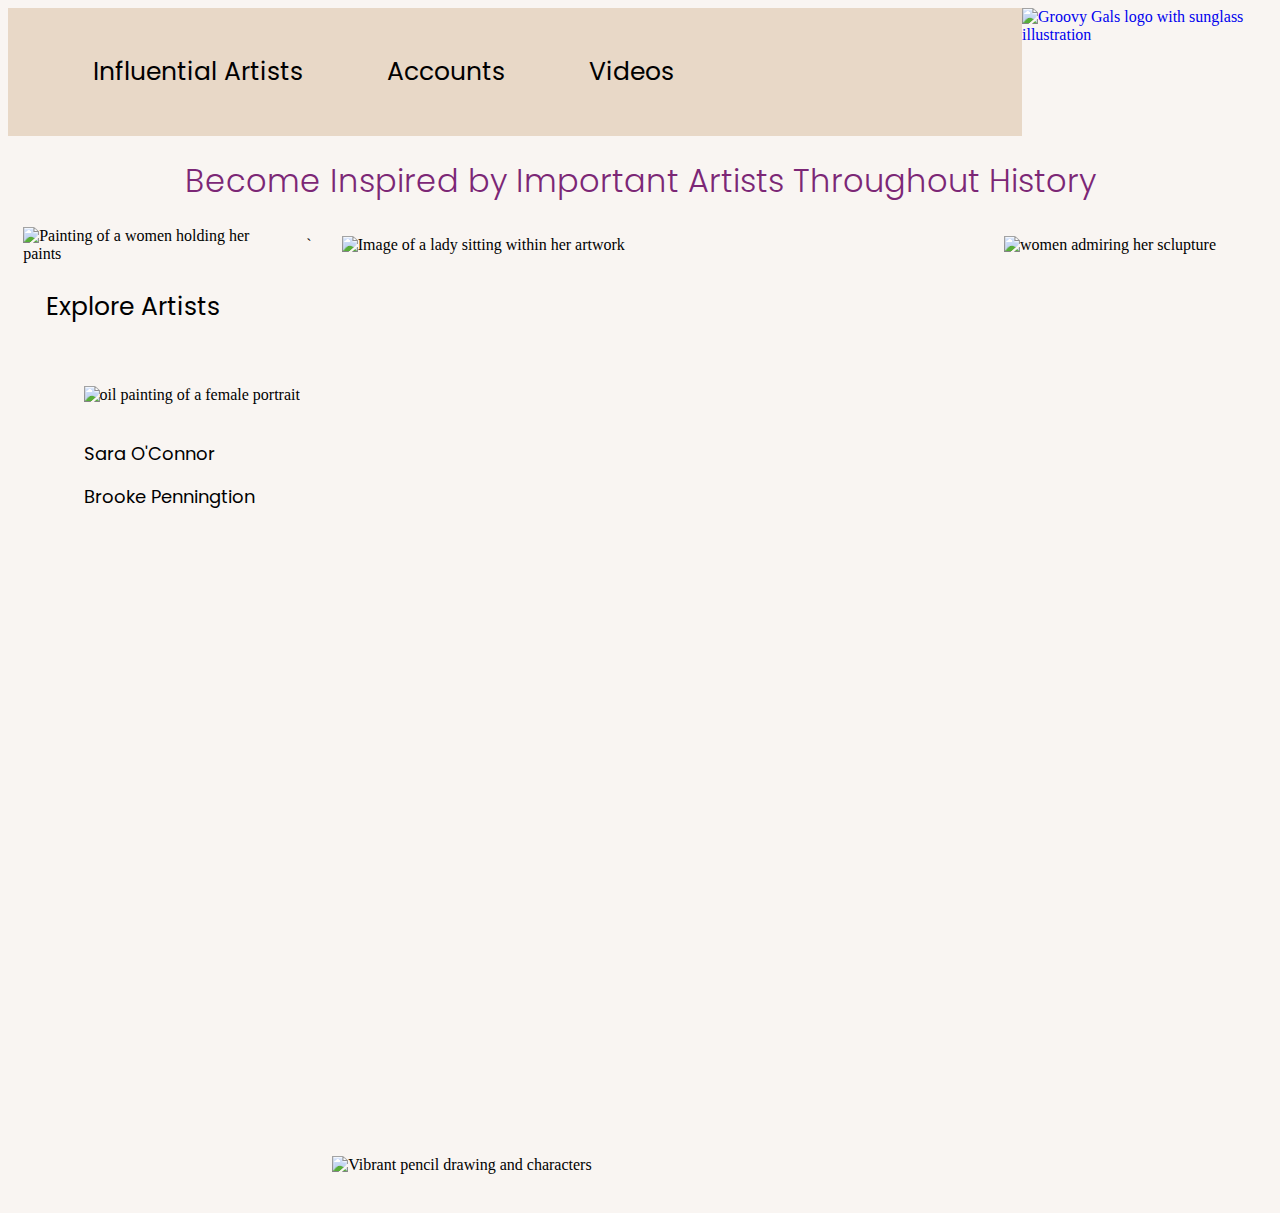
==== index.html @ 74bf7034 "adjust logo" ====
<!doctype html>
<html lang="en">
    <head>
        <meta charset="utf-8">
        <title>Groovy Gals</title>
        <meta name="description" content="Groovy Gals is a great way to get inspired and get out there!
         Upload your profile today and share your art and your story.
         This is a great way for us women to make a name for ourselves, sell our work, or simply share what we love doing.
         Upload, learn, and watch techniques posted by other artists. In addition to your profile, 
         take this opportunity to learn about female artists throughout history.  
        ">
        <meta name="author" content="Allison O'Connor">
        <link rel="icon" type="image/png" href="favicon.ico">
        <link rel="stylesheet" href="styles.css">
    </head>
    <body>
        <header>
        
            <nav>
                
                <a href="link">Influential Artists</a>
                <a href="link">Accounts</a>
                <a href="link">Videos</a>
                
            </nav>
            <a href=”index.html“> <img class="logo" alt="Groovy Gals logo with sunglass illustration" align="right" src="https://shorturl.at/cfr19" > </a>
        </header>
        <main>
            <a href=”https://studious-disco-pjp64p6qrjjf7p47-5500.app.github.dev/link“ style="text-decoration: none;">
            <h1> 
                Become Inspired by Important Artists Throughout History  </h1> </a>
                <div class="row"> 
                    <img class="painting" alt="Painting of a women holding her paints" src="https://hips.hearstapps.com/hbz.h-cdn.co/assets/16/39/2048x2805/gallery-1475159843-hbz-the-list-female-artists-to-know-louise-gettyimages-463967423.jpg?resize=980:*" />
            `       <img class= "sitting" alt="Image of a lady sitting within her artwork" src="https://hips.hearstapps.com/hbz.h-cdn.co/assets/16/39/2560x1757/hbz-female-artists-to-know-helen-frankenthaler-gettyimages-92924771.jpg?resize=980:*"/>
                    <img class="sclupture" alt="women admiring her sclupture" src="https://hips.hearstapps.com/hmg-prod/images/hbz-women-artists-augusta-savage-gettyimages-139496350-1590684155.jpg?crop=1xw:1xh;center,top&resize=980:*" />
            </div>
        <p class="Explore"> Explore Artists
        </p>
        <figure> <img class="sara1"  alt="oil painting of a female portrait"  src="https://tinyurl.com/5tsafesm">  <figcaption>Sara O'Connor</figcaption> </figure>
        <figure> <img class="brooke1" alt="Vibrant pencil drawing and characters" src="https://tinyurl.com/yc5z6brr">  <figcaption  >Brooke Penningtion</figcaption> </figure>
        </main>
        <footer>
        </footer>
    </body>
</html>
---- styles.css ----
@import url('https://fonts.googleapis.com/css2?family=Poppins:wght@500&family=Space+Mono&display=swap');
                   

body {
background-color: #F9F5F2;
}
nav a {
    color: black;
    text-decoration: none;
    font-size: 25px;
    font-family: sans-serif;
    margin: 10px; 
    padding: 10px;
    padding-left: 30px;
    padding-right: 30px;
    font-family: 'Poppins', sans-serif;

}
nav {background-color: #E8D8C7;
    padding: 45px;
    position: relative;
    width: 100%;
}

nav :hover {
color: #F9F5F2;
}

.logo {
    width: 250px;
    top: 22px;
    
    
}

header{
    display: flex;
    width: 100%;
    justify-content: space-between;
}

.logo:hover{
    width: 255px;
}

.row {
    display: flex;
    align-items: center;
    justify-content: space-around;
    max-width: 100%;
}

.sitting {
       width: 50%;
}
.painting {
    width: 20%;
}

.sclupture {
    width: 20%;
}

h1 {
    font-family: 'Poppins', sans-serif;
    font-weight: 300;
    text-align: center;
    color: #7c2776;
}
h1:hover {
    font-weight: 500;
}

.Explore {
    font-family: 'Poppins', sans-serif;
    padding-left: 3%;
    font-size: 25px;
}

.sara1 {
    max-width: 500px;
    padding: 3%;
    max-height: 500px;
}

.brooke1 {
    max-width: 500px;
    max-height: 500px;
    padding: 3%;
    position: absolute;
    right: 650px;
    top: 1118px;
}

figcaption {
    padding-left: 3%;
    font-family: 'Poppins';
    font-size: 18px;
    
}
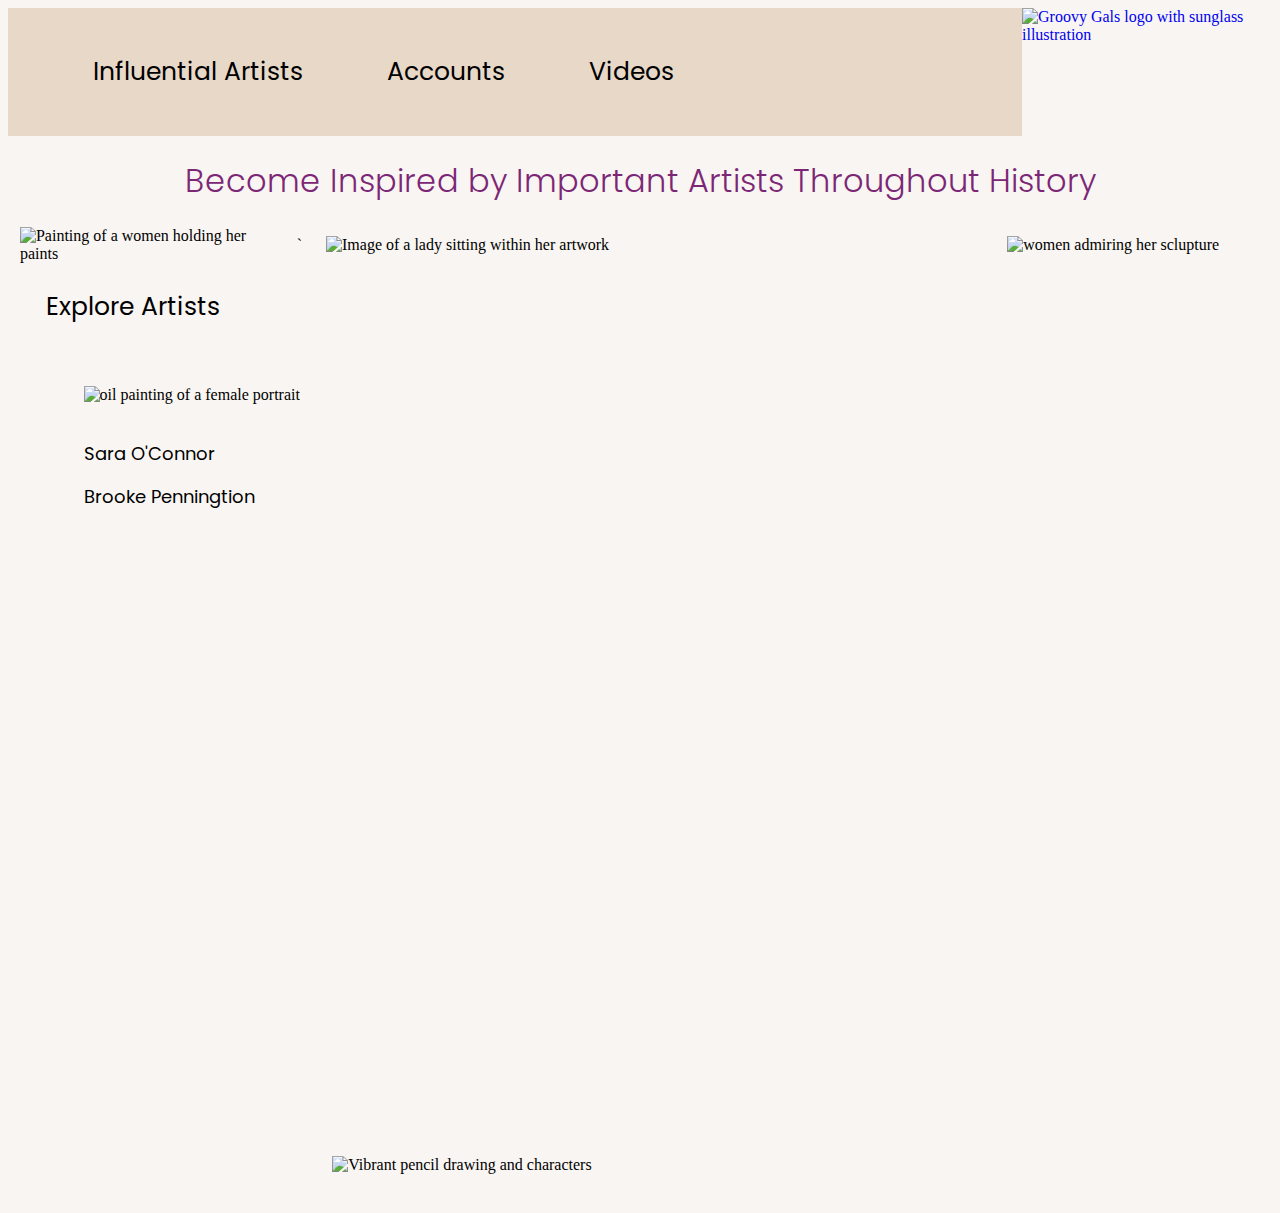
==== commit 7bfe0fd9: "adjust logo" ====
--- a/index.html
+++ b/index.html
@@ -21,7 +21,6 @@
                 <a href="link">Influential Artists</a>
                 <a href="link">Accounts</a>
                 <a href="link">Videos</a>
-                
             </nav>
             <a href=”index.html“> <img class="logo" alt="Groovy Gals logo with sunglass illustration" align="right" src="https://shorturl.at/cfr19" > </a>
         </header>
--- a/styles.css
+++ b/styles.css
@@ -31,7 +31,6 @@
     width: 250px;
     top: 22px;
     
-    
 }
 
 header{
@@ -53,9 +52,11 @@
 
 .sitting {
        width: 50%;
+       padding-right: 2%;
 }
 .painting {
     width: 20%;
+    padding-right: ;
 }
 
 .sclupture {
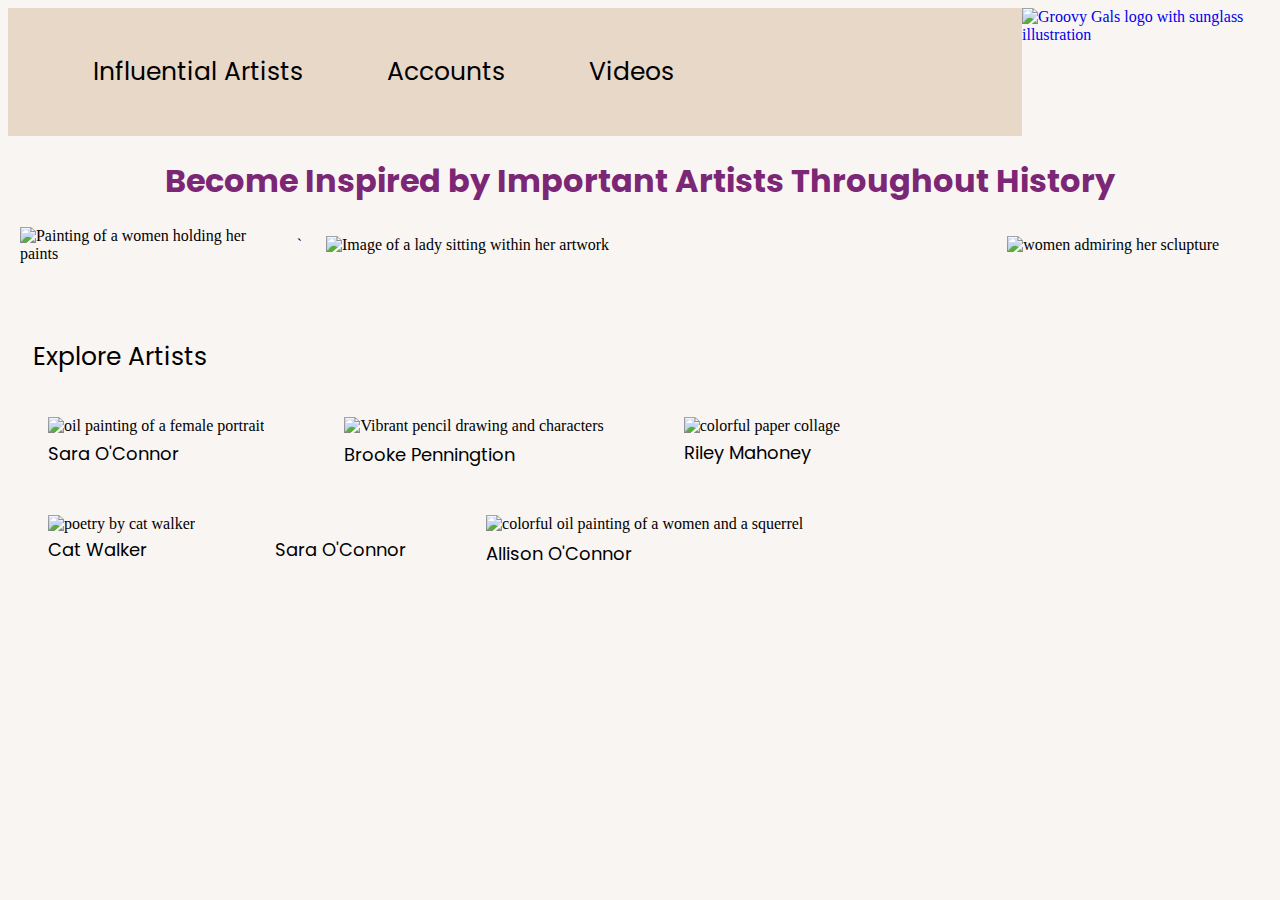
==== commit 29463ec8: "added row of images" ====
--- a/index.html
+++ b/index.html
@@ -26,17 +26,29 @@
         </header>
         <main>
             <a href=”https://studious-disco-pjp64p6qrjjf7p47-5500.app.github.dev/link“ style="text-decoration: none;">
-            <h1> 
-                Become Inspired by Important Artists Throughout History  </h1> </a>
+            
+                <h1> Become Inspired by Important Artists Throughout History  </h1> </a>
+                
                 <div class="row"> 
                     <img class="painting" alt="Painting of a women holding her paints" src="https://hips.hearstapps.com/hbz.h-cdn.co/assets/16/39/2048x2805/gallery-1475159843-hbz-the-list-female-artists-to-know-louise-gettyimages-463967423.jpg?resize=980:*" />
             `       <img class= "sitting" alt="Image of a lady sitting within her artwork" src="https://hips.hearstapps.com/hbz.h-cdn.co/assets/16/39/2560x1757/hbz-female-artists-to-know-helen-frankenthaler-gettyimages-92924771.jpg?resize=980:*"/>
                     <img class="sclupture" alt="women admiring her sclupture" src="https://hips.hearstapps.com/hmg-prod/images/hbz-women-artists-augusta-savage-gettyimages-139496350-1590684155.jpg?crop=1xw:1xh;center,top&resize=980:*" />
             </div>
-        <p class="Explore"> Explore Artists
-        </p>
-        <figure> <img class="sara1"  alt="oil painting of a female portrait"  src="https://tinyurl.com/5tsafesm">  <figcaption>Sara O'Connor</figcaption> </figure>
-        <figure> <img class="brooke1" alt="Vibrant pencil drawing and characters" src="https://tinyurl.com/yc5z6brr">  <figcaption  >Brooke Penningtion</figcaption> </figure>
+        
+            <p class="Explore"> Explore Artists</p>
+        
+        <div class="row2">
+            <figure> <img class="sara1"  alt="oil painting of a female portrait"  src="https://tinyurl.com/5tsafesm">  <figcaption>Sara O'Connor</figcaption> </figure>
+            <figure> <img class="brooke1" alt="Vibrant pencil drawing and characters" src="https://tinyurl.com/yc5z6brr">  <figcaption>Brooke Penningtion</figcaption> </figure>
+            <figure> <img class="riley1" alt="colorful paper collage" src="https://tinyurl.com/5n8bbwmb"> <figcaption>Riley Mahoney</figcaption> </figure>
+        </div>
+
+        <div class="row3">
+            <figure> <img class="cat1" alt="poetry by cat walker" src="https://tinyurl.com/hyxh8ssh"> <figcaption>Cat Walker</figcaption> </figure>
+            <figure> <img class="sara2" alt="" src="https://tinyurl.com/yp7vubt8"> <figcaption>Sara O'Connor</figcaption> </figure>
+            <figure> <img class="allie1" alt="colorful oil painting of a women and a squerrel" src="https://tinyurl.com/3zxb5dec"> <figcaption>Allison O'Connor</figcaption> <figure> 
+        
+        </div>
         </main>
         <footer>
         </footer>
--- a/styles.css
+++ b/styles.css
@@ -29,8 +29,6 @@
 
 .logo {
     width: 250px;
-    top: 22px;
-    
 }
 
 header{
@@ -56,7 +54,6 @@
 }
 .painting {
     width: 20%;
-    padding-right: ;
 }
 
 .sclupture {
@@ -65,38 +62,56 @@
 
 h1 {
     font-family: 'Poppins', sans-serif;
-    font-weight: 300;
     text-align: center;
     color: #7c2776;
-}
-h1:hover {
-    font-weight: 500;
 }
 
 .Explore {
     font-family: 'Poppins', sans-serif;
-    padding-left: 3%;
+    padding-left: 2%;
     font-size: 25px;
+    padding-top: 4%;
+}
+
+.row2 {
+    display: flex;
+    max-width: 100%;
+    align-items: baseline;
 }
 
 .sara1 {
-    max-width: 500px;
-    padding: 3%;
-    max-height: 500px;
+   width: 100%;
 }
 
 .brooke1 {
-    max-width: 500px;
-    max-height: 500px;
-    padding: 3%;
-    position: absolute;
-    right: 650px;
-    top: 1118px;
+    width: 100%;
+}
+
+.riley1 {
+    width: 100%;
 }
 
 figcaption {
-    padding-left: 3%;
     font-family: 'Poppins';
-    font-size: 18px;
-    
+    font-size: 18px;  
+    padding-top: 2%;
+    padding-bottom: 6%;
 }
+
+.row3 {
+    display: flex;
+    max-width: 100%;
+    align-items: baseline;
+}
+.cat1 {
+    width: 100%;
+}
+
+.allie1 {
+    width: 100%;
+}
+
+.sara2
+{
+    width: 100%;
+}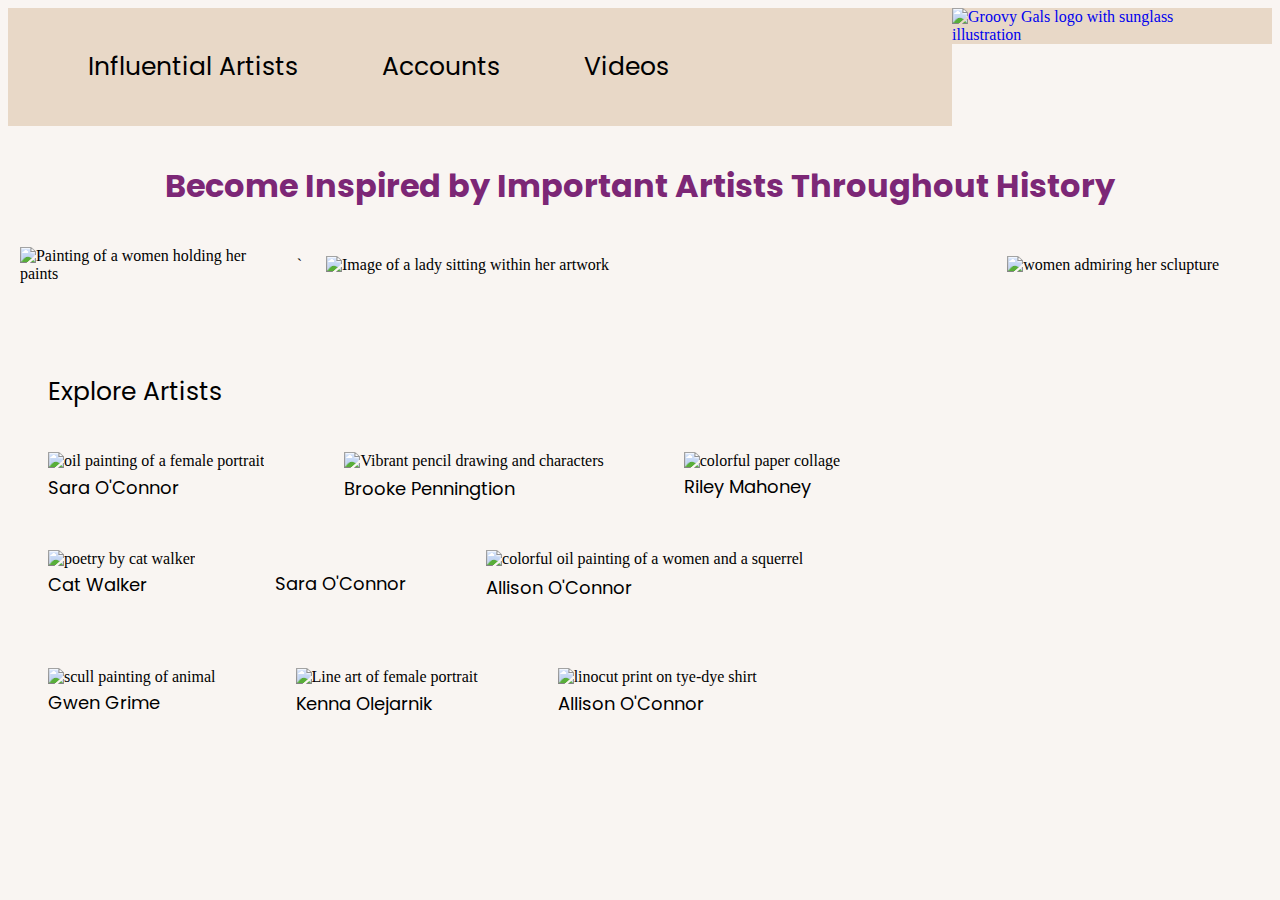
==== commit 2bccf638: "row four added" ====
--- a/index.html
+++ b/index.html
@@ -44,11 +44,19 @@
         </div>
 
         <div class="row3">
-            <figure> <img class="cat1" alt="poetry by cat walker" src="https://tinyurl.com/hyxh8ssh"> <figcaption>Cat Walker</figcaption> </figure>
+            <figure> <img class="cat1" alt="poetry by cat walker" src="https://i.ibb.co/GxZ93yg/catspoem.jpg"> <figcaption>Cat Walker</figcaption> </figure>
             <figure> <img class="sara2" alt="" src="https://tinyurl.com/yp7vubt8"> <figcaption>Sara O'Connor</figcaption> </figure>
             <figure> <img class="allie1" alt="colorful oil painting of a women and a squerrel" src="https://tinyurl.com/3zxb5dec"> <figcaption>Allison O'Connor</figcaption> <figure> 
         
         </div>
+
+        <div class="row4">
+            <figure> <img class="gwen1" alt="scull painting of animal" src="https://shorturl.at/nDVY9"> <figcaption>Gwen Grime</figcaption></figure>
+            <figure> <img class="kenna1" alt="Line art of female portrait" src="https://t.ly/u5Ebs"> <figcaption>Kenna Olejarnik</figcaption> </figure>
+            <figure> <img class="allie2" alt="linocut print on tye-dye shirt" src="https://shorturl.at/eAO29"> <figcaption>Allison O'Connor</figcaption> </figure>
+        </div>
+
+        
         </main>
         <footer>
         </footer>
--- a/styles.css
+++ b/styles.css
@@ -18,7 +18,7 @@
 
 }
 nav {background-color: #E8D8C7;
-    padding: 45px;
+    padding: 40px;
     position: relative;
     width: 100%;
 }
@@ -29,6 +29,8 @@
 
 .logo {
     width: 250px;
+    background-color: #E8D8C7;
+    padding-right: 70px;
 }
 
 header{
@@ -64,13 +66,16 @@
     font-family: 'Poppins', sans-serif;
     text-align: center;
     color: #7c2776;
+    padding-top: 15px;
+    padding-bottom: 15px;
+    
 }
 
 .Explore {
     font-family: 'Poppins', sans-serif;
-    padding-left: 2%;
+    padding-left: 40px;
     font-size: 25px;
-    padding-top: 4%;
+    padding-top: 65px;
 }
 
 .row2 {
@@ -114,4 +119,22 @@
 .sara2
 {
     width: 100%;
+}
+
+.row4{
+    display: flex;
+    max-width: 100%;
+    align-items: baseline;
+}
+
+.gwen1{
+    width: 100%;
+}
+
+.kenna1{
+    width: 100%;
+}
+
+.allie2 {
+    width: 100%;
 }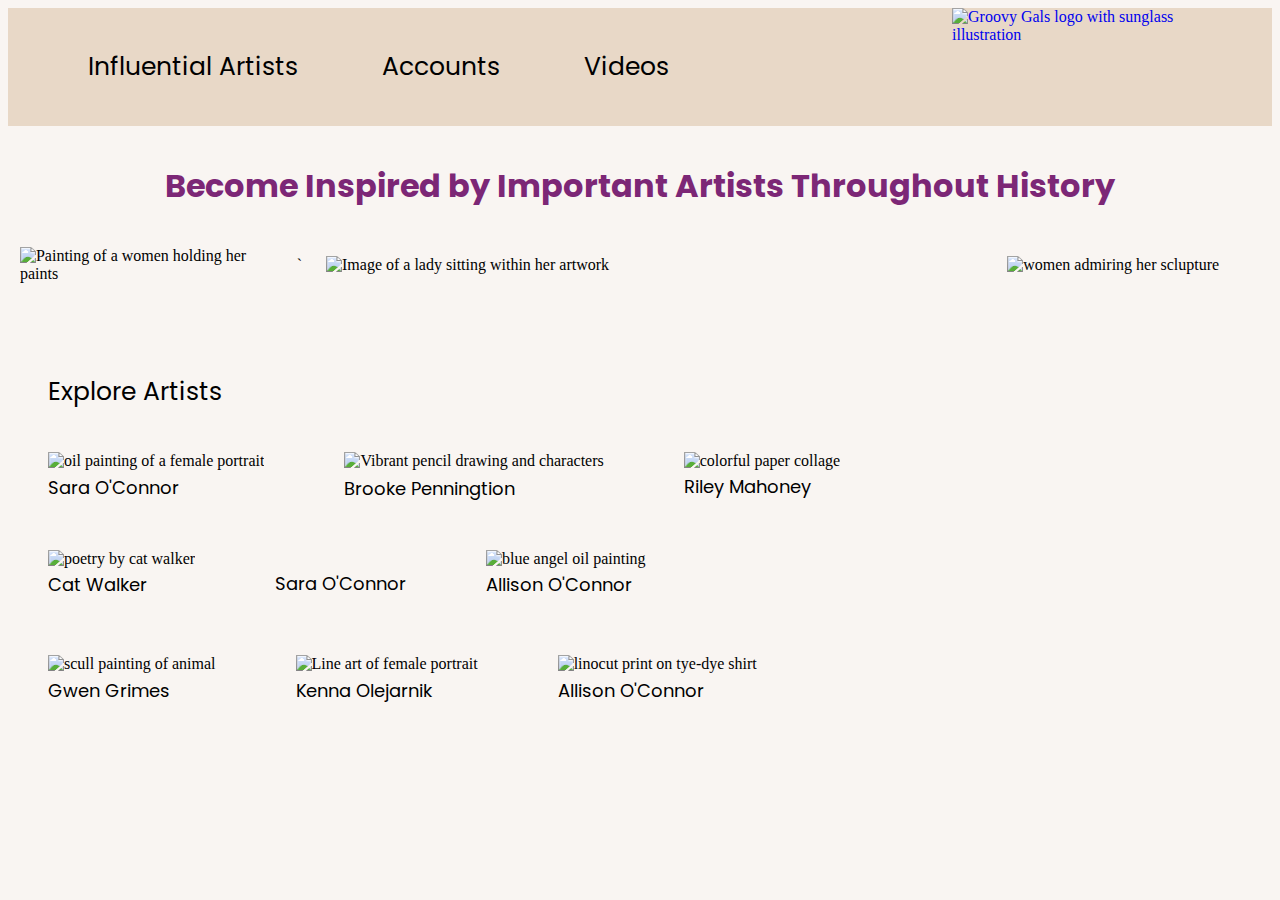
==== commit 830ad2fe: "updated homepage links again" ====
--- a/index.html
+++ b/index.html
@@ -38,22 +38,22 @@
             <p class="Explore"> Explore Artists</p>
         
         <div class="row2">
-            <figure> <img class="sara1"  alt="oil painting of a female portrait"  src="https://tinyurl.com/5tsafesm">  <figcaption>Sara O'Connor</figcaption> </figure>
-            <figure> <img class="brooke1" alt="Vibrant pencil drawing and characters" src="https://tinyurl.com/yc5z6brr">  <figcaption>Brooke Penningtion</figcaption> </figure>
-            <figure> <img class="riley1" alt="colorful paper collage" src="https://tinyurl.com/5n8bbwmb"> <figcaption>Riley Mahoney</figcaption> </figure>
+            <figure> <img class="sara1"  alt="oil painting of a female portrait"  src="https://s3-alpha-sig.figma.com/img/92ed/88c1/e2644b93c051b11a72c428e5c83969fe?Expires=1700438400&Signature=WcGVQ2fWNp0LR~6vGUlyB0SLQVOUFwM~FjMecfdP0zfIDcwuc0Zr6-Toxn3MsH-vzHgjpEq0nIsscJz6osT9-bf0AOTEi0pPVWOmHP5e9yfwKt-~-yoIzM9hzvn0sSU-eavDUHn5gHBzSU4R4xDRGcfFs8iIN4BF29g8AVhey0uItku1C9fDF29NGl9BRqkoqabN2k9bPYVe5HQp3yj7pjTl4W63P2SGKZFZvZ4OS~Oqq4uzNRha75L73F-ZbY8X-VD742nU0PRV2jTjdrIruhhw-jzjjOl8G97Vpk3Nx3lLC6h8bYF5Og90KwnXAvKFqztA1zig3be9dPkDAJDj7w__&Key-Pair-Id=APKAQ4GOSFWCVNEHN3O4">  <figcaption>Sara O'Connor</figcaption> </figure>
+            <figure> <img class="brooke1" alt="Vibrant pencil drawing and characters" src="https://s3-alpha-sig.figma.com/img/41da/3c40/87f37aed2fc114fba40812bc042de6aa?Expires=1700438400&Signature=PCUo4f~6HCKO-frgNzsAe8SmoVY2wqvP1WHwyIa5MejdvHd6ffHK02ZfTRONb3cqkLljXSwentR1kXDn6le8yvE1E-BT7Ul0LkOKzR3A9n2M1l2AcqpSinEgtjXB3sGkrCUQMiaKz483bLIDF7HXa-a7Ycv~Ju-E4Y5~4AvKbg-iobtY2MLB7dHtC~LDmd7t7~apLSqFELJh4MkAXRQJYR7JJ-1DWE4ypMCidyq9uamDMb~9IsBc1FYVWhSngJIdJs2bxFO1FNYmulUFsl1IDpzvMV3z6D6-xT3QPAhNF8kGgHSjZf9rJ68YgeQMD4NgDx78kmXJCZuBLwSizUjMHg__&Key-Pair-Id=APKAQ4GOSFWCVNEHN3O4">  <figcaption>Brooke Penningtion</figcaption> </figure>
+            <figure> <img class="riley1" alt="colorful paper collage" src="https://s3-alpha-sig.figma.com/img/0deb/0679/4a6ef62cb78f880b7bbeaecdb1ceb934?Expires=1700438400&Signature=E6C4bOA9bP-ZuEo9DmiOyuo3m4Fg99zWuOqNOIPoj7pT1u-Hzx1-J2qrH4xfDFDJE44z6cPeVOXCCJvWm9Godm1ZPXv62fK0qTFdia1cLcIoVVfXRy8IhEHGWRgNmwaYx9eCfisfDGIfztI5QPgEtu~UiJIDxFRfq7J0zU4X7Byis6Kzbjvm0VFUH2n~DD6dikmIoeRXH4olCCvqdXY3IZ~Vbn-Nu4aSFsPt-T-9OLYYa9rp3feYjSyNGByffrad3gO-8DNpYB2dT~XTJrrVTFPGNgcqgwXo86iXBtmxBCMAo9T3Xira6ir5sYO~ORS~y1UCoFQaFtqo4UWa1Cp5-A__&Key-Pair-Id=APKAQ4GOSFWCVNEHN3O4"> <figcaption>Riley Mahoney</figcaption> </figure>
         </div>
 
         <div class="row3">
             <figure> <img class="cat1" alt="poetry by cat walker" src="https://i.ibb.co/GxZ93yg/catspoem.jpg"> <figcaption>Cat Walker</figcaption> </figure>
-            <figure> <img class="sara2" alt="" src="https://tinyurl.com/yp7vubt8"> <figcaption>Sara O'Connor</figcaption> </figure>
-            <figure> <img class="allie1" alt="colorful oil painting of a women and a squerrel" src="https://tinyurl.com/3zxb5dec"> <figcaption>Allison O'Connor</figcaption> <figure> 
+            <figure> <img class="sara2" alt="" src="https://s3-alpha-sig.figma.com/img/b0e3/2148/7edd6a03334e97d36d0dec62409cea7a?Expires=1700438400&Signature=PriWgR~6bJoM6xOWIzAYReGR6glEmQ4Jv2Xv21CNCbioGxHJsVzMREaRhyKhcsXoho9kR1mmTgLix8-Fq6Gg5LVmKqhcmmxa3s6xyMYqRXH~7eeVCfWMjYMVpAiIO1LpJa8wKVG2rVIRYQu13G8ojG8IemyVWrUP768sXPaw-dr2VUeUauAbOICEE-l1YJR--dRozt7UhPw5O9DUM~5a9tG6u2~3~oW6YjE8OvcmtAXF7Gt0FgU7hM6JcqHxw-aWamlCKcJMUPrE8yrx6wCMDEyjyw-qwV5x34RVt~pjUPhavSn2u7uNMf60N5mAyvnJjnwezmf4e-6wtW8xGcGPvg__&Key-Pair-Id=APKAQ4GOSFWCVNEHN3O4"> <figcaption>Sara O'Connor</figcaption> </figure>
+            <figure> <img class="allie1" alt="blue angel oil painting" src="https://s3-alpha-sig.figma.com/img/4e98/4f72/3a837c9e587a307d23fed81f01c30926?Expires=1700438400&Signature=lLUpEPCRQrjixJtYVV7J2nDic4js2yPeUEJRezmxnbhGuuc~ZFht-Gx0CBMlp64NUDMWmtq-ftiZMfsuwdjaLwDrwoNlwv8x4AtDDa8DTgNER-hgobBKFN~CFEVQru36RD5t4Xsl1swvhfl9KUCgve1oGPBkW0Vsu-t51MHsgRSZmuG~yMXyUYNYvPsqY33lOj8td0tbWIgzI3wk4Qv4RGJunDA9ofv1SCNYCldEwqzBd0C9YjIonVl91bIuwvhNL7qdP~TyTJNlZW5JkV9m7BlG-KoecU2Ujepcz0fid-C0Ldvh1rysO4x-p52Tf9uv7HIACcTKNKTwpYdDydYn~A__&Key-Pair-Id=APKAQ4GOSFWCVNEHN3O4"> <figcaption>Allison O'Connor</figcaption> <figure> 
         
         </div>
 
         <div class="row4">
-            <figure> <img class="gwen1" alt="scull painting of animal" src="https://shorturl.at/nDVY9"> <figcaption>Gwen Grime</figcaption></figure>
-            <figure> <img class="kenna1" alt="Line art of female portrait" src="https://t.ly/u5Ebs"> <figcaption>Kenna Olejarnik</figcaption> </figure>
-            <figure> <img class="allie2" alt="linocut print on tye-dye shirt" src="https://shorturl.at/eAO29"> <figcaption>Allison O'Connor</figcaption> </figure>
+            <figure> <img class="gwen1" alt="scull painting of animal" src="https://s3-alpha-sig.figma.com/img/302e/07a7/07ef3cf6e620e45146e0db08517ac0b3?Expires=1700438400&Signature=RlDQIfb-DMy-rH4SWtIfTsbjcxQYlzwOGIlYJJcrL8HyyfpS0BI3IawxDHNAiYE2QE5Ih1WpDC8jaX4~Uq77OldNDZx7YWIPaNEEKg0xZoR-fSUsEOjap1daiQwC~[base64]&Key-Pair-Id=APKAQ4GOSFWCVNEHN3O4"> <figcaption>Gwen Grimes</figcaption></figure>
+            <figure> <img class="kenna1" alt="Line art of female portrait" src="https://s3-alpha-sig.figma.com/img/eb0d/0334/059164aa46b6f9ad21803ca4a2a5675d?Expires=1700438400&Signature=pLfFgCc2MA5MfQuWaSlEre4nwLafVJP1ZYStFByGElp4SIWynt9z6Duk5Y3Ngm-8h~~2jT80bKL6zMMMDMsLnHFAqC~3JqlHTsY~CyD1qAF6ajm-uoaxjmnULGbtD2yGHXBrfwopWxmkhpimhZAwf3AoGukwwQiJZ1Myk2I2FYggR4DN3rI8tZ-6Y7-akywk1DHdz75U~wcNinXlQuXZbWnTwTHzqQjHYBtxQJMMTZdS90Fr5Rq2vVZu7iO52PhB-mbvb12XXLq1uwnMlcSemLidIsJ4WUsfgB4ZB3M13~uX7BzvAGtkAGFZSEeMjc3-c24YWhHHQgD1o9sdo41aHg__&Key-Pair-Id=APKAQ4GOSFWCVNEHN3O4"> <figcaption>Kenna Olejarnik</figcaption> </figure>
+            <figure> <img class="allie2" alt="linocut print on tye-dye shirt" src="https://s3-alpha-sig.figma.com/img/2c04/742f/db7267ed47417099d9d0db60ed78ee15?Expires=1700438400&Signature=osHvqc4amq1E05SbO1iBfvNH0Ajkb6XbIjrCWsvAoIIFKHG6zPp-wsqOcW6YPD9DAGgPS5bI0CPtQzj3geSpYhY5eGCRgeqpek2aPljQQZ73JnFj~b2ZKnZ029gLueR~m4UPFFbwIw2K2ovQei1f6YEyXhh4ByeDyrxhI8M9Enevxe~azhoI3zOAF-71oYEo1hmnWrGPwWjrJHn9Jycg8-8iwM7pTvLh9zrn5uRh90J2es3BbTiUC~kb8GuixoOfSLRG7UFC~yv~vXB45vAamwEMoShH4qMKCf2B8eRQJBj89xmKFB0EPtuOJ26xCT6LqmhxZJjArw3751y~hnsVkg__&Key-Pair-Id=APKAQ4GOSFWCVNEHN3O4"> <figcaption>Allison O'Connor</figcaption> </figure>
         </div>
 
         
--- a/styles.css
+++ b/styles.css
@@ -17,7 +17,7 @@
     font-family: 'Poppins', sans-serif;
 
 }
-nav {background-color: #E8D8C7;
+nav {
     padding: 40px;
     position: relative;
     width: 100%;
@@ -37,6 +37,7 @@
     display: flex;
     width: 100%;
     justify-content: space-between;
+    background-color: #E8D8C7;
 }
 
 .logo:hover{
